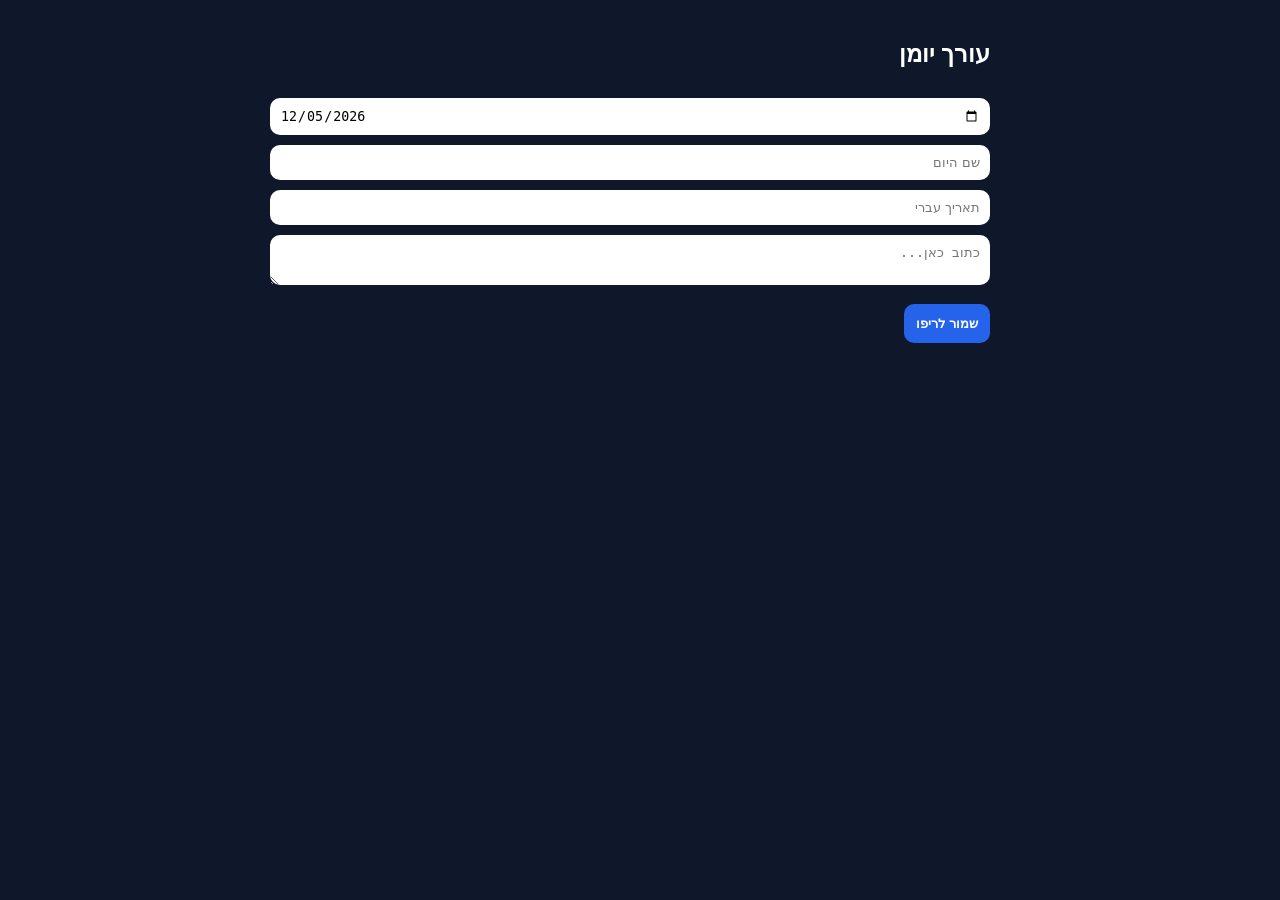
==== editor.html @ 1864f240 "Add editor UI with real save" ====
<!doctype html>
<html lang="he" dir="rtl">
<head>
<meta charset="utf-8" />
<meta name="viewport" content="width=device-width,initial-scale=1" />
<title>עורך יומן</title>
<style>
body{margin:0;font-family:Arial;background:#0f172a;color:#fff}
.wrap{max-width:700px;margin:auto;padding:20px}
input,textarea{width:100%;margin-top:10px;padding:10px;border-radius:10px;border:none}
button{margin-top:15px;padding:12px;border-radius:10px;border:none;background:#2563eb;color:#fff;font-weight:bold}
</style>
</head>
<body>
<div class="wrap">
<h2>עורך יומן</h2>

<input id="date" type="date">
<input id="day" placeholder="שם היום">
<input id="hebrew" placeholder="תאריך עברי">
<textarea id="notes" placeholder="כתוב כאן..."></textarea>

<button onclick="save()">שמור לריפו</button>

</div>

<script>
document.getElementById("date").value = new Date().toISOString().slice(0,10);

async function save(){
  const token = localStorage.getItem("gh") || prompt("הדבק token");
  if(!token) return alert("אין token");
  localStorage.setItem("gh", token);

  const date = document.getElementById("date").value;

  const data = {
    day_name: document.getElementById("day").value,
    date_gregorian: date,
    date_hebrew: document.getElementById("hebrew").value,
    events: [],
    notes: document.getElementById("notes").value,
    updated_at: new Date().toISOString()
  };

  const res = await fetch("https://api.github.com/repos/yanivmizrachiy/github-journal/actions/workflows/save-entry.yml/dispatches", {
    method: "POST",
    headers: {
      "Authorization": "Bearer " + token,
      "Accept": "application/vnd.github+json"
    },
    body: JSON.stringify({
      ref: "main",
      inputs: {
        date: date,
        content: JSON.stringify(data, null, 2)
      }
    })
  });

  if(res.ok){
    alert("נשמר לריפו ✅");
  } else {
    alert("שגיאה");
  }
}
</script>

</body>
</html>
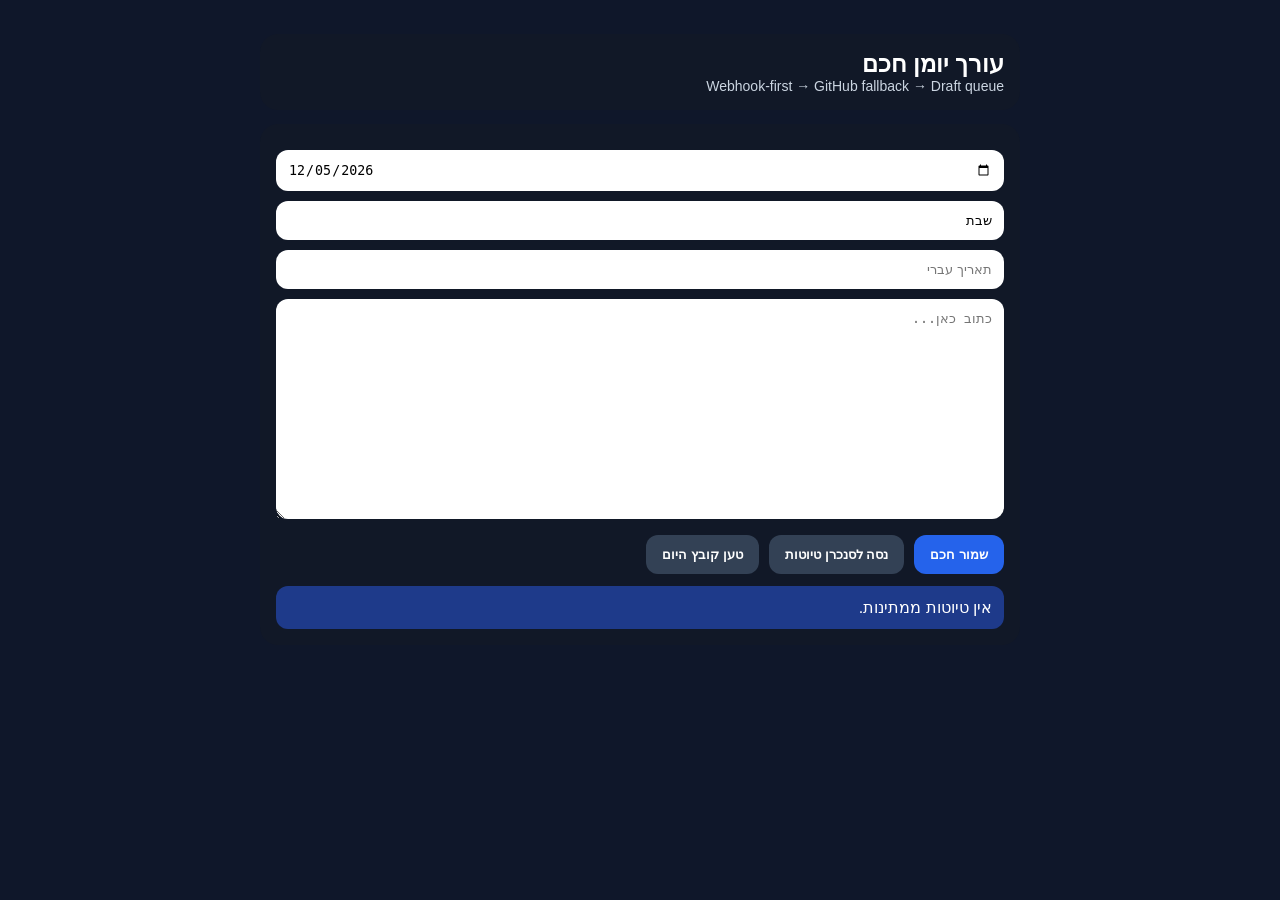
==== commit cc96ca4f: "Upgrade editor to smart hybrid save with queue" ====
--- a/editor.html
+++ b/editor.html
@@ -3,68 +3,256 @@
 <head>
 <meta charset="utf-8" />
 <meta name="viewport" content="width=device-width,initial-scale=1" />
-<title>עורך יומן</title>
+<title>עורך יומן חכם</title>
 <style>
-body{margin:0;font-family:Arial;background:#0f172a;color:#fff}
-.wrap{max-width:700px;margin:auto;padding:20px}
-input,textarea{width:100%;margin-top:10px;padding:10px;border-radius:10px;border:none}
-button{margin-top:15px;padding:12px;border-radius:10px;border:none;background:#2563eb;color:#fff;font-weight:bold}
+body{margin:0;font-family:Arial,sans-serif;background:#0f172a;color:#fff}
+.wrap{max-width:760px;margin:auto;padding:20px}
+.card{background:#111827;border-radius:18px;padding:16px;margin-top:14px}
+input,textarea{width:100%;margin-top:10px;padding:12px;border-radius:12px;border:none;box-sizing:border-box}
+textarea{min-height:220px;resize:vertical}
+button{margin-top:12px;padding:12px 16px;border-radius:12px;border:none;background:#2563eb;color:#fff;font-weight:bold;cursor:pointer}
+button.secondary{background:#334155}
+.row{display:flex;gap:10px;flex-wrap:wrap}
+.msg{margin-top:12px;padding:12px;border-radius:12px;display:none;white-space:pre-wrap}
+.ok{background:#14532d}
+.err{background:#7f1d1d}
+.info{background:#1e3a8a}
+.small{font-size:14px;color:#cbd5e1}
 </style>
 </head>
 <body>
 <div class="wrap">
-<h2>עורך יומן</h2>
-
-<input id="date" type="date">
-<input id="day" placeholder="שם היום">
-<input id="hebrew" placeholder="תאריך עברי">
-<textarea id="notes" placeholder="כתוב כאן..."></textarea>
-
-<button onclick="save()">שמור לריפו</button>
-
+  <div class="card">
+    <h2 style="margin:0">עורך יומן חכם</h2>
+    <div class="small">Webhook-first → GitHub fallback → Draft queue</div>
+  </div>
+
+  <div class="card">
+    <input id="date" type="date">
+    <input id="day" placeholder="שם היום">
+    <input id="hebrew" placeholder="תאריך עברי">
+    <textarea id="notes" placeholder="כתוב כאן..."></textarea>
+
+    <div class="row">
+      <button onclick="saveSmart()">שמור חכם</button>
+      <button class="secondary" onclick="syncPending()">נסה לסנכרן טיוטות</button>
+      <button class="secondary" onclick="loadToday()">טען קובץ היום</button>
+    </div>
+
+    <div id="info" class="msg info"></div>
+    <div id="ok" class="msg ok"></div>
+    <div id="err" class="msg err"></div>
+  </div>
 </div>
 
 <script>
+const REPO = "yanivmizrachiy/github-journal";
+const BRANCH = "main";
+const WEBHOOK_KEY = "journal_webhook_url";
+const TOKEN_KEY = "gh";
+const QUEUE_KEY = "journal_pending_queue";
+
 document.getElementById("date").value = new Date().toISOString().slice(0,10);
 
-async function save(){
-  const token = localStorage.getItem("gh") || prompt("הדבק token");
-  if(!token) return alert("אין token");
-  localStorage.setItem("gh", token);
-
-  const date = document.getElementById("date").value;
-
-  const data = {
-    day_name: document.getElementById("day").value,
+function el(id){ return document.getElementById(id); }
+function hideMsgs(){ ["info","ok","err"].forEach(id => el(id).style.display="none"); }
+function show(id, text){ hideMsgs(); el(id).textContent=text; el(id).style.display="block"; }
+
+function b64(str){ return btoa(unescape(encodeURIComponent(str))); }
+
+function getDayName(dateStr){
+  const d = new Date(dateStr + "T12:00:00");
+  return ["יום ראשון","יום שני","יום שלישי","יום רביעי","יום חמישי","יום שישי","שבת"][d.getDay()];
+}
+
+function buildData(){
+  const date = el("date").value || new Date().toISOString().slice(0,10);
+  return {
+    day_name: el("day").value.trim() || getDayName(date),
     date_gregorian: date,
-    date_hebrew: document.getElementById("hebrew").value,
+    date_hebrew: el("hebrew").value.trim(),
     events: [],
-    notes: document.getElementById("notes").value,
+    notes: el("notes").value,
     updated_at: new Date().toISOString()
   };
-
-  const res = await fetch("https://api.github.com/repos/yanivmizrachiy/github-journal/actions/workflows/save-entry.yml/dispatches", {
-    method: "POST",
+}
+
+function getQueue(){
+  try { return JSON.parse(localStorage.getItem(QUEUE_KEY) || "[]"); }
+  catch { return []; }
+}
+
+function setQueue(q){
+  localStorage.setItem(QUEUE_KEY, JSON.stringify(q));
+}
+
+function enqueueDraft(item){
+  const q = getQueue();
+  const idx = q.findIndex(x => x.path === item.path);
+  if(idx >= 0) q[idx] = item; else q.push(item);
+  setQueue(q);
+}
+
+function removeDraft(path){
+  setQueue(getQueue().filter(x => x.path !== path));
+}
+
+async function getExistingSha(path, token){
+  const res = await fetch(`https://api.github.com/repos/${REPO}/contents/${path}?ref=${BRANCH}`, {
     headers: {
       "Authorization": "Bearer " + token,
       "Accept": "application/vnd.github+json"
+    }
+  });
+  if(res.status === 404) return null;
+  if(!res.ok) throw new Error("שגיאה בשליפת SHA");
+  const data = await res.json();
+  return data.sha || null;
+}
+
+async function saveViaGitHub(path, raw, token){
+  if(!token) throw new Error("חסר GitHub token");
+  const sha = await getExistingSha(path, token);
+  const body = {
+    message: `save journal ${path.split("/").pop().replace(".json","")}`,
+    content: b64(raw),
+    branch: BRANCH
+  };
+  if(sha) body.sha = sha;
+
+  const res = await fetch(`https://api.github.com/repos/${REPO}/contents/${path}`, {
+    method: "PUT",
+    headers: {
+      "Authorization": "Bearer " + token,
+      "Accept": "application/vnd.github+json",
+      "Content-Type": "application/json"
     },
+    body: JSON.stringify(body)
+  });
+
+  if(!res.ok){
+    const txt = await res.text();
+    throw new Error("GitHub save failed: " + txt);
+  }
+  return true;
+}
+
+async function saveViaWebhook(path, raw, webhookUrl){
+  const res = await fetch(webhookUrl, {
+    method: "POST",
+    headers: { "Content-Type": "application/json" },
     body: JSON.stringify({
-      ref: "main",
-      inputs: {
-        date: date,
-        content: JSON.stringify(data, null, 2)
-      }
+      repo: REPO,
+      branch: BRANCH,
+      path,
+      content: JSON.parse(raw)
     })
   });
-
-  if(res.ok){
-    alert("נשמר לריפו ✅");
-  } else {
-    alert("שגיאה");
-  }
-}
+  if(!res.ok){
+    const txt = await res.text();
+    throw new Error("Webhook save failed: " + txt);
+  }
+  return true;
+}
+
+async function smartSaveOne(item, silent=false){
+  const webhookUrl = localStorage.getItem(WEBHOOK_KEY) || "";
+  const token = localStorage.getItem(TOKEN_KEY) || "";
+
+  if(webhookUrl){
+    try{
+      await saveViaWebhook(item.path, item.raw, webhookUrl);
+      removeDraft(item.path);
+      if(!silent) show("ok","נשמר דרך webhook ✅");
+      return "webhook";
+    }catch(e){}
+  }
+
+  if(token){
+    try{
+      await saveViaGitHub(item.path, item.raw, token);
+      removeDraft(item.path);
+      if(!silent) show("ok","נשמר ישירות לריפו ✅");
+      return "github";
+    }catch(e){}
+  }
+
+  enqueueDraft(item);
+  if(!silent) show("err","לא נשמר לשרת. נשמרה טיוטה מקומית ומחכה לסנכרון.");
+  return "queued";
+}
+
+async function saveSmart(){
+  try{
+    const data = buildData();
+    const date = data.date_gregorian;
+    const path = `entries/${date}.json`;
+    const raw = JSON.stringify(data, null, 2);
+
+    if(!localStorage.getItem(TOKEN_KEY) && !localStorage.getItem(WEBHOOK_KEY)){
+      const token = prompt("הדבק GitHub token, או בטל אם תרצה לעבוד כרגע עם טיוטה מקומית בלבד");
+      if(token) localStorage.setItem(TOKEN_KEY, token.trim());
+    }
+
+    show("info","מנסה לשמור...");
+    await smartSaveOne({ path, raw, updated_at: new Date().toISOString() });
+  }catch(e){
+    show("err","שגיאה: " + e.message);
+  }
+}
+
+async function syncPending(){
+  const q = getQueue();
+  if(!q.length){
+    show("info","אין טיוטות ממתינות.");
+    return;
+  }
+
+  let ok = 0, fail = 0;
+  for(const item of q.slice()){
+    try{
+      const mode = await smartSaveOne(item, true);
+      if(mode === "queued") fail++;
+      else ok++;
+    }catch{
+      fail++;
+    }
+  }
+
+  const left = getQueue().length;
+  if(left === 0) show("ok",`הסנכרון הושלם. נשמרו ${ok} פריטים ✅`);
+  else show("err",`נשמרו ${ok} פריטים, נשארו ${left} ממתינים.`);
+}
+
+async function loadToday(){
+  const date = el("date").value || new Date().toISOString().slice(0,10);
+  try{
+    const res = await fetch(`./entries/${date}.json?ts=${Date.now()}`);
+    if(!res.ok) throw new Error("לא נמצא קובץ ליום הזה");
+    const data = await res.json();
+    el("day").value = data.day_name || "";
+    el("hebrew").value = data.date_hebrew || "";
+    el("notes").value = data.notes || "";
+    show("ok","קובץ היום נטען.");
+  }catch(e){
+    const q = getQueue();
+    const local = q.find(x => x.path === `entries/${date}.json`);
+    if(local){
+      const data = JSON.parse(local.raw);
+      el("day").value = data.day_name || "";
+      el("hebrew").value = data.date_hebrew || "";
+      el("notes").value = data.notes || "";
+      show("info","נטענה טיוטה מקומית שמחכה לסנכרון.");
+      return;
+    }
+    show("err", e.message);
+  }
+}
+
+window.addEventListener("load", () => {
+  el("day").value = getDayName(el("date").value);
+  syncPending();
+});
 </script>
-
 </body>
 </html>
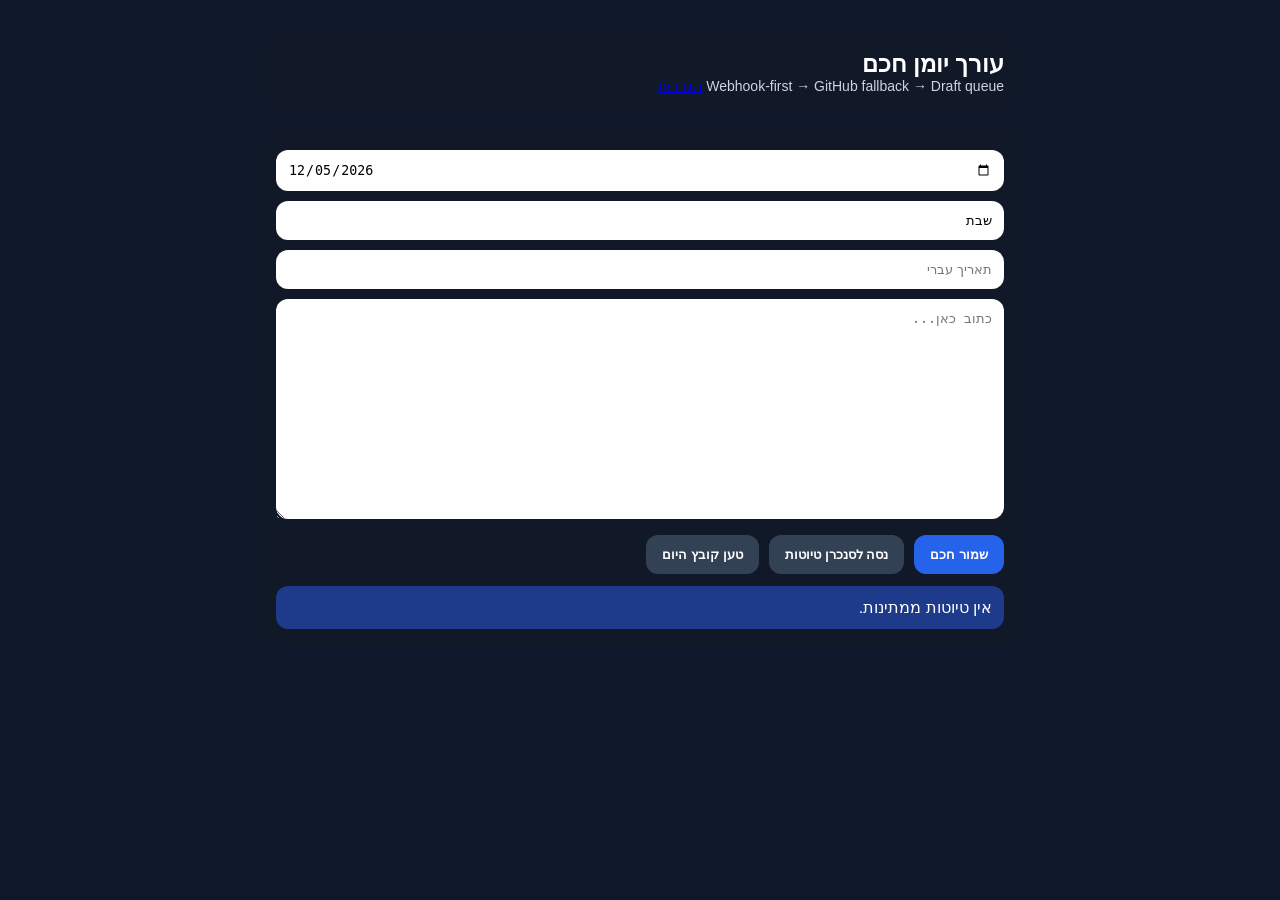
==== commit 7150e512: "Add settings page for token webhook and drafts" ====
--- a/editor.html
+++ b/editor.html
@@ -19,13 +19,15 @@
 .info{background:#1e3a8a}
 .small{font-size:14px;color:#cbd5e1}
 </style>
+  <link rel="manifest" href="./manifest.json" />
 </head>
 <body>
 <div class="wrap">
   <div class="card">
     <h2 style="margin:0">עורך יומן חכם</h2>
-    <div class="small">Webhook-first → GitHub fallback → Draft queue</div>
-  </div>
+    <div class="small">Webhook-first → GitHub fallback → Draft queue        <a class="btn secondary" href="./settings.html">הגדרות</a>
+      </div>
+    </div>
 
   <div class="card">
     <input id="date" type="date">
@@ -254,5 +256,6 @@
   syncPending();
 });
 </script>
+<script>if('serviceWorker' in navigator){navigator.serviceWorker.register('./sw.js');}</script>
 </body>
 </html>
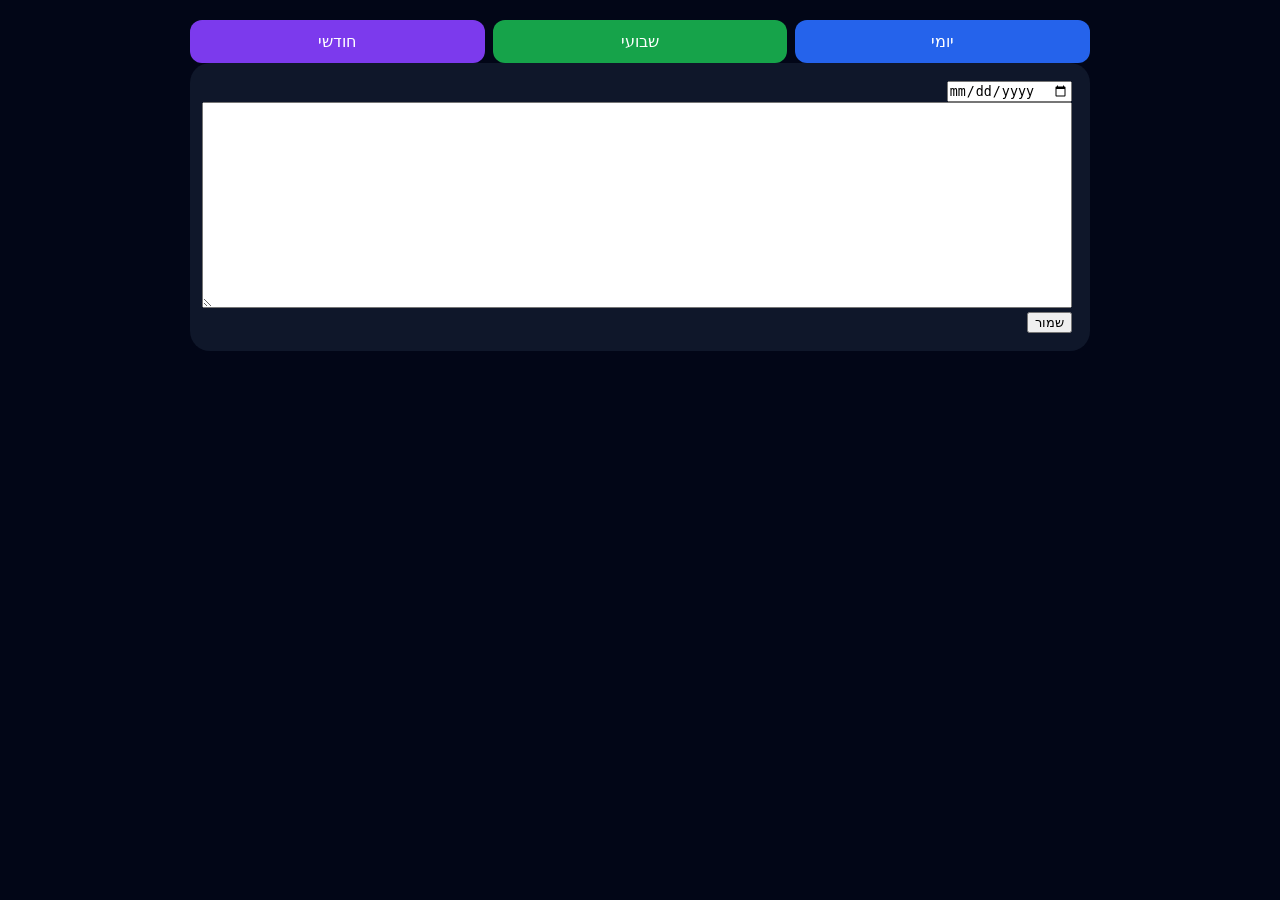
==== commit 5fd38312: "REAL: css separation + real daily data save" ====
--- a/editor.html
+++ b/editor.html
@@ -1,261 +1,47 @@
 <!doctype html>
 <html lang="he" dir="rtl">
 <head>
-<meta charset="utf-8" />
-<meta name="viewport" content="width=device-width,initial-scale=1" />
-<title>עורך יומן חכם</title>
-<style>
-body{margin:0;font-family:Arial,sans-serif;background:#0f172a;color:#fff}
-.wrap{max-width:760px;margin:auto;padding:20px}
-.card{background:#111827;border-radius:18px;padding:16px;margin-top:14px}
-input,textarea{width:100%;margin-top:10px;padding:12px;border-radius:12px;border:none;box-sizing:border-box}
-textarea{min-height:220px;resize:vertical}
-button{margin-top:12px;padding:12px 16px;border-radius:12px;border:none;background:#2563eb;color:#fff;font-weight:bold;cursor:pointer}
-button.secondary{background:#334155}
-.row{display:flex;gap:10px;flex-wrap:wrap}
-.msg{margin-top:12px;padding:12px;border-radius:12px;display:none;white-space:pre-wrap}
-.ok{background:#14532d}
-.err{background:#7f1d1d}
-.info{background:#1e3a8a}
-.small{font-size:14px;color:#cbd5e1}
-</style>
-  <link rel="manifest" href="./manifest.json" />
+<meta charset="utf-8">
+<title>כתיבה</title>
+<link rel="stylesheet" href="./assets/styles.css">
 </head>
 <body>
+
 <div class="wrap">
-  <div class="card">
-    <h2 style="margin:0">עורך יומן חכם</h2>
-    <div class="small">Webhook-first → GitHub fallback → Draft queue        <a class="btn secondary" href="./settings.html">הגדרות</a>
-      </div>
-    </div>
 
-  <div class="card">
-    <input id="date" type="date">
-    <input id="day" placeholder="שם היום">
-    <input id="hebrew" placeholder="תאריך עברי">
-    <textarea id="notes" placeholder="כתוב כאן..."></textarea>
+<div class="nav">
+<a class="daily" href="./index.html">יומי</a>
+<a class="weekly" href="./history.html">שבועי</a>
+<a class="monthly" href="./month.html">חודשי</a>
+</div>
 
-    <div class="row">
-      <button onclick="saveSmart()">שמור חכם</button>
-      <button class="secondary" onclick="syncPending()">נסה לסנכרן טיוטות</button>
-      <button class="secondary" onclick="loadToday()">טען קובץ היום</button>
-    </div>
+<div class="card">
+<input type="date" id="date">
+<textarea id="text" style="width:100%;height:200px"></textarea>
+<button onclick="save()">שמור</button>
+</div>
 
-    <div id="info" class="msg info"></div>
-    <div id="ok" class="msg ok"></div>
-    <div id="err" class="msg err"></div>
-  </div>
 </div>
 
 <script>
-const REPO = "yanivmizrachiy/github-journal";
-const BRANCH = "main";
-const WEBHOOK_KEY = "journal_webhook_url";
-const TOKEN_KEY = "gh";
-const QUEUE_KEY = "journal_pending_queue";
+async function save(){
+  const date=document.getElementById("date").value;
+  const text=document.getElementById("text").value;
 
-document.getElementById("date").value = new Date().toISOString().slice(0,10);
+  if(!date)return alert("בחר תאריך");
 
-function el(id){ return document.getElementById(id); }
-function hideMsgs(){ ["info","ok","err"].forEach(id => el(id).style.display="none"); }
-function show(id, text){ hideMsgs(); el(id).textContent=text; el(id).style.display="block"; }
+  const data={
+    notes:text,
+    events:[]
+  };
 
-function b64(str){ return btoa(unescape(encodeURIComponent(str))); }
+  const blob=new Blob([JSON.stringify(data,null,2)],{type:"application/json"});
+  const a=document.createElement("a");
+  a.href=URL.createObjectURL(blob);
+  a.download=date+".json";
+  a.click();
+}
+</script>
 
-function getDayName(dateStr){
-  const d = new Date(dateStr + "T12:00:00");
-  return ["יום ראשון","יום שני","יום שלישי","יום רביעי","יום חמישי","יום שישי","שבת"][d.getDay()];
-}
-
-function buildData(){
-  const date = el("date").value || new Date().toISOString().slice(0,10);
-  return {
-    day_name: el("day").value.trim() || getDayName(date),
-    date_gregorian: date,
-    date_hebrew: el("hebrew").value.trim(),
-    events: [],
-    notes: el("notes").value,
-    updated_at: new Date().toISOString()
-  };
-}
-
-function getQueue(){
-  try { return JSON.parse(localStorage.getItem(QUEUE_KEY) || "[]"); }
-  catch { return []; }
-}
-
-function setQueue(q){
-  localStorage.setItem(QUEUE_KEY, JSON.stringify(q));
-}
-
-function enqueueDraft(item){
-  const q = getQueue();
-  const idx = q.findIndex(x => x.path === item.path);
-  if(idx >= 0) q[idx] = item; else q.push(item);
-  setQueue(q);
-}
-
-function removeDraft(path){
-  setQueue(getQueue().filter(x => x.path !== path));
-}
-
-async function getExistingSha(path, token){
-  const res = await fetch(`https://api.github.com/repos/${REPO}/contents/${path}?ref=${BRANCH}`, {
-    headers: {
-      "Authorization": "Bearer " + token,
-      "Accept": "application/vnd.github+json"
-    }
-  });
-  if(res.status === 404) return null;
-  if(!res.ok) throw new Error("שגיאה בשליפת SHA");
-  const data = await res.json();
-  return data.sha || null;
-}
-
-async function saveViaGitHub(path, raw, token){
-  if(!token) throw new Error("חסר GitHub token");
-  const sha = await getExistingSha(path, token);
-  const body = {
-    message: `save journal ${path.split("/").pop().replace(".json","")}`,
-    content: b64(raw),
-    branch: BRANCH
-  };
-  if(sha) body.sha = sha;
-
-  const res = await fetch(`https://api.github.com/repos/${REPO}/contents/${path}`, {
-    method: "PUT",
-    headers: {
-      "Authorization": "Bearer " + token,
-      "Accept": "application/vnd.github+json",
-      "Content-Type": "application/json"
-    },
-    body: JSON.stringify(body)
-  });
-
-  if(!res.ok){
-    const txt = await res.text();
-    throw new Error("GitHub save failed: " + txt);
-  }
-  return true;
-}
-
-async function saveViaWebhook(path, raw, webhookUrl){
-  const res = await fetch(webhookUrl, {
-    method: "POST",
-    headers: { "Content-Type": "application/json" },
-    body: JSON.stringify({
-      repo: REPO,
-      branch: BRANCH,
-      path,
-      content: JSON.parse(raw)
-    })
-  });
-  if(!res.ok){
-    const txt = await res.text();
-    throw new Error("Webhook save failed: " + txt);
-  }
-  return true;
-}
-
-async function smartSaveOne(item, silent=false){
-  const webhookUrl = localStorage.getItem(WEBHOOK_KEY) || "";
-  const token = localStorage.getItem(TOKEN_KEY) || "";
-
-  if(webhookUrl){
-    try{
-      await saveViaWebhook(item.path, item.raw, webhookUrl);
-      removeDraft(item.path);
-      if(!silent) show("ok","נשמר דרך webhook ✅");
-      return "webhook";
-    }catch(e){}
-  }
-
-  if(token){
-    try{
-      await saveViaGitHub(item.path, item.raw, token);
-      removeDraft(item.path);
-      if(!silent) show("ok","נשמר ישירות לריפו ✅");
-      return "github";
-    }catch(e){}
-  }
-
-  enqueueDraft(item);
-  if(!silent) show("err","לא נשמר לשרת. נשמרה טיוטה מקומית ומחכה לסנכרון.");
-  return "queued";
-}
-
-async function saveSmart(){
-  try{
-    const data = buildData();
-    const date = data.date_gregorian;
-    const path = `entries/${date}.json`;
-    const raw = JSON.stringify(data, null, 2);
-
-    if(!localStorage.getItem(TOKEN_KEY) && !localStorage.getItem(WEBHOOK_KEY)){
-      const token = prompt("הדבק GitHub token, או בטל אם תרצה לעבוד כרגע עם טיוטה מקומית בלבד");
-      if(token) localStorage.setItem(TOKEN_KEY, token.trim());
-    }
-
-    show("info","מנסה לשמור...");
-    await smartSaveOne({ path, raw, updated_at: new Date().toISOString() });
-  }catch(e){
-    show("err","שגיאה: " + e.message);
-  }
-}
-
-async function syncPending(){
-  const q = getQueue();
-  if(!q.length){
-    show("info","אין טיוטות ממתינות.");
-    return;
-  }
-
-  let ok = 0, fail = 0;
-  for(const item of q.slice()){
-    try{
-      const mode = await smartSaveOne(item, true);
-      if(mode === "queued") fail++;
-      else ok++;
-    }catch{
-      fail++;
-    }
-  }
-
-  const left = getQueue().length;
-  if(left === 0) show("ok",`הסנכרון הושלם. נשמרו ${ok} פריטים ✅`);
-  else show("err",`נשמרו ${ok} פריטים, נשארו ${left} ממתינים.`);
-}
-
-async function loadToday(){
-  const date = el("date").value || new Date().toISOString().slice(0,10);
-  try{
-    const res = await fetch(`./entries/${date}.json?ts=${Date.now()}`);
-    if(!res.ok) throw new Error("לא נמצא קובץ ליום הזה");
-    const data = await res.json();
-    el("day").value = data.day_name || "";
-    el("hebrew").value = data.date_hebrew || "";
-    el("notes").value = data.notes || "";
-    show("ok","קובץ היום נטען.");
-  }catch(e){
-    const q = getQueue();
-    const local = q.find(x => x.path === `entries/${date}.json`);
-    if(local){
-      const data = JSON.parse(local.raw);
-      el("day").value = data.day_name || "";
-      el("hebrew").value = data.date_hebrew || "";
-      el("notes").value = data.notes || "";
-      show("info","נטענה טיוטה מקומית שמחכה לסנכרון.");
-      return;
-    }
-    show("err", e.message);
-  }
-}
-
-window.addEventListener("load", () => {
-  el("day").value = getDayName(el("date").value);
-  syncPending();
-});
-</script>
-<script>if('serviceWorker' in navigator){navigator.serviceWorker.register('./sw.js');}</script>
 </body>
 </html>
--- a/assets/styles.css
+++ b/assets/styles.css
@@ -0,0 +1,13 @@
+body{background:#020617;color:white;font-family:Arial;margin:0}
+.wrap{max-width:900px;margin:auto;padding:20px}
+.card{background:#0f172a;border-radius:20px;padding:18px;margin-bottom:16px}
+.day{font-size:60px;text-align:center}
+.greg{font-size:30px;text-align:center}
+.heb{font-size:24px;text-align:center;color:#93c5fd}
+.box{white-space:pre-wrap;font-size:18px}
+.nav{display:flex;gap:8px}
+.nav a{flex:1;text-align:center;padding:12px;border-radius:12px;color:white;text-decoration:none}
+.daily{background:#2563eb}
+.weekly{background:#16a34a}
+.monthly{background:#7c3aed}
+.editor{background:#ea580c}
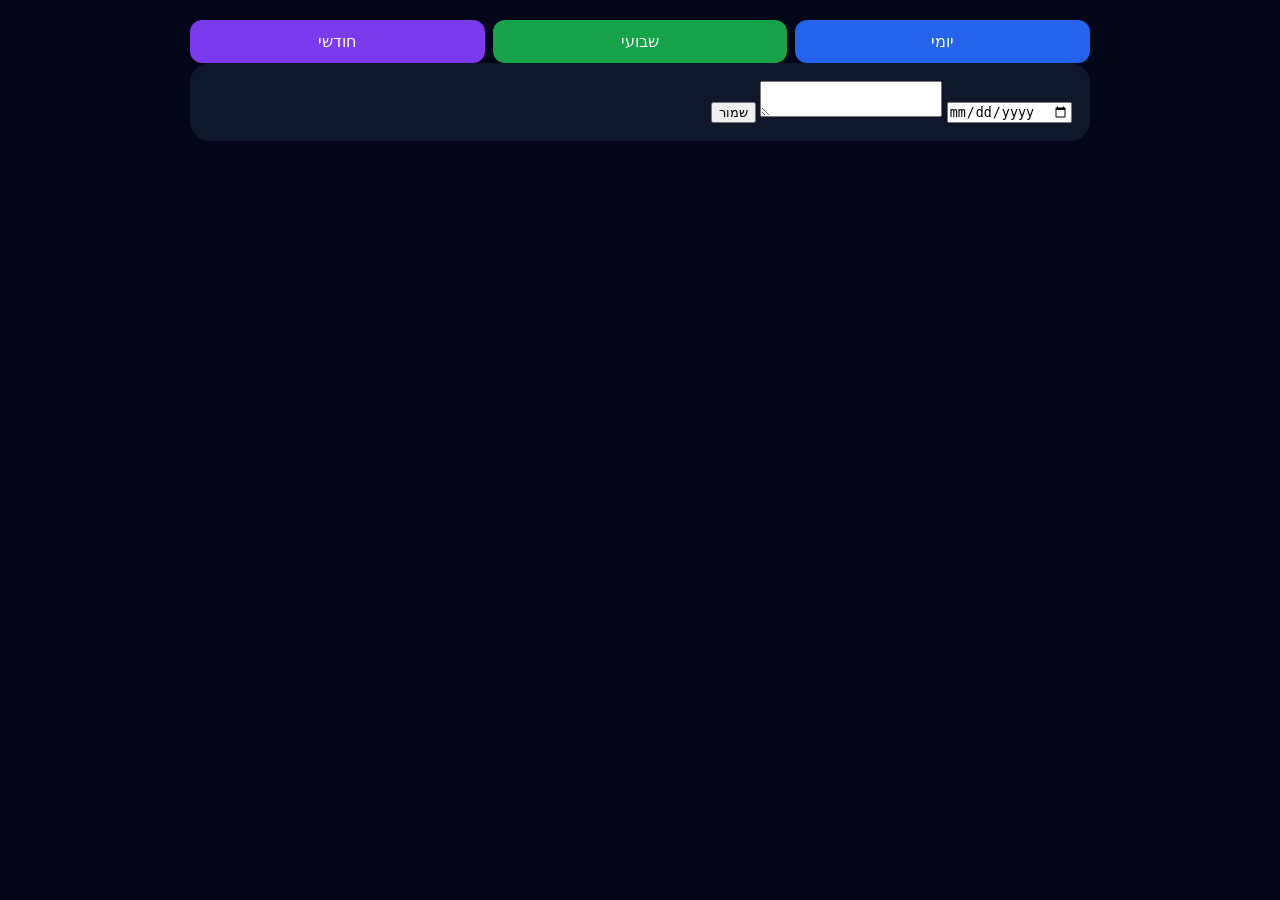
==== commit b359ea78: "REAL: save data directly to GitHub" ====
--- a/editor.html
+++ b/editor.html
@@ -17,29 +17,47 @@
 
 <div class="card">
 <input type="date" id="date">
-<textarea id="text" style="width:100%;height:200px"></textarea>
+<textarea id="text"></textarea>
 <button onclick="save()">שמור</button>
 </div>
 
 </div>
 
 <script>
+const REPO="yanivmizrachiy/github-journal";
+
 async function save(){
   const date=document.getElementById("date").value;
   const text=document.getElementById("text").value;
 
   if(!date)return alert("בחר תאריך");
 
-  const data={
+  const token=prompt("הכנס GitHub Token");
+
+  const path="entries/"+date+".json";
+
+  const content=btoa(unescape(encodeURIComponent(JSON.stringify({
     notes:text,
     events:[]
-  };
+  },null,2))));
 
-  const blob=new Blob([JSON.stringify(data,null,2)],{type:"application/json"});
-  const a=document.createElement("a");
-  a.href=URL.createObjectURL(blob);
-  a.download=date+".json";
-  a.click();
+  const res=await fetch(`https://api.github.com/repos/${REPO}/contents/${path}`,{
+    method:"PUT",
+    headers:{
+      "Authorization":"Bearer "+token,
+      "Content-Type":"application/json"
+    },
+    body:JSON.stringify({
+      message:"save "+date,
+      content:content
+    })
+  });
+
+  if(res.ok){
+    alert("נשמר בהצלחה");
+  }else{
+    alert("שגיאה בשמירה");
+  }
 }
 </script>
 
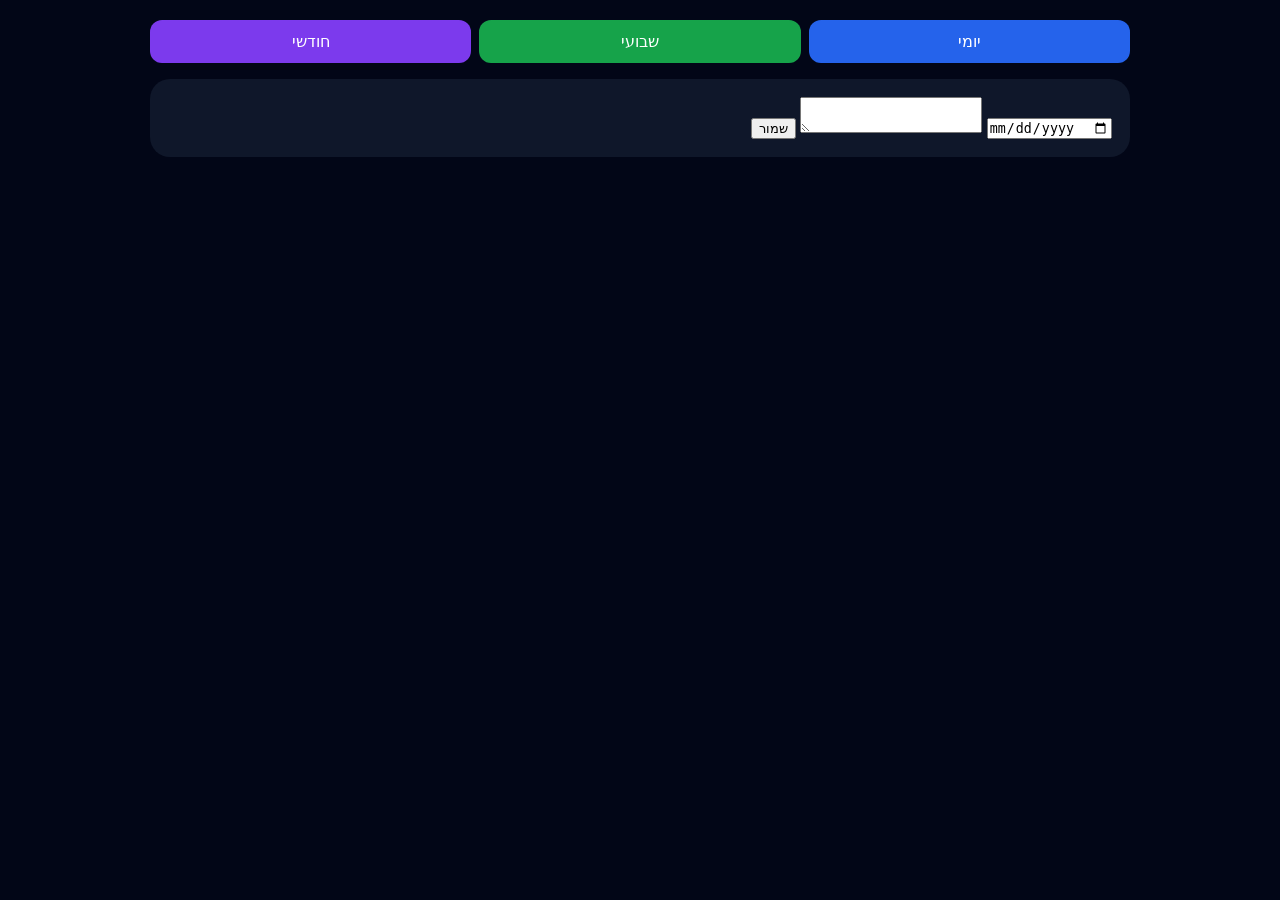
==== commit 6c10bd1f: "Stabilize live site with cache busting and real rules sync" ====
--- a/editor.html
+++ b/editor.html
@@ -3,7 +3,7 @@
 <head>
 <meta charset="utf-8">
 <title>כתיבה</title>
-<link rel="stylesheet" href="./assets/styles.css">
+<link rel="stylesheet" href="./assets/styles.css?v=1775558877">
 </head>
 <body>
 
@@ -24,39 +24,35 @@
 </div>
 
 <script>
-const REPO="yanivmizrachiy/github-journal";
-
 async function save(){
   const date=document.getElementById("date").value;
   const text=document.getElementById("text").value;
 
   if(!date)return alert("בחר תאריך");
 
-  const token=prompt("הכנס GitHub Token");
+  const data={
+    event_type:"save_entry",
+    client_payload:{
+      date:date,
+      data:JSON.stringify({
+        notes:text,
+        events:[]
+      })
+    }
+  };
 
-  const path="entries/"+date+".json";
-
-  const content=btoa(unescape(encodeURIComponent(JSON.stringify({
-    notes:text,
-    events:[]
-  },null,2))));
-
-  const res=await fetch(`https://api.github.com/repos/${REPO}/contents/${path}`,{
-    method:"PUT",
+  const res=await fetch("https://api.github.com/repos/yanivmizrachiy/github-journal/dispatches",{
+    method:"POST",
     headers:{
-      "Authorization":"Bearer "+token,
-      "Content-Type":"application/json"
+      "Accept":"application/vnd.github+json"
     },
-    body:JSON.stringify({
-      message:"save "+date,
-      content:content
-    })
+    body:JSON.stringify(data)
   });
 
   if(res.ok){
-    alert("נשמר בהצלחה");
+    alert("נשמר בענן");
   }else{
-    alert("שגיאה בשמירה");
+    alert("שגיאה בשליחה");
   }
 }
 </script>
--- a/assets/styles.css
+++ b/assets/styles.css
@@ -1,13 +1,28 @@
 body{background:#020617;color:white;font-family:Arial;margin:0}
-.wrap{max-width:900px;margin:auto;padding:20px}
+.wrap{max-width:980px;margin:auto;padding:20px}
 .card{background:#0f172a;border-radius:20px;padding:18px;margin-bottom:16px}
-.day{font-size:60px;text-align:center}
+.day{font-size:56px;text-align:center;font-weight:900}
 .greg{font-size:30px;text-align:center}
 .heb{font-size:24px;text-align:center;color:#93c5fd}
 .box{white-space:pre-wrap;font-size:18px}
-.nav{display:flex;gap:8px}
+.nav{display:flex;gap:8px;flex-wrap:wrap;margin-bottom:16px}
 .nav a{flex:1;text-align:center;padding:12px;border-radius:12px;color:white;text-decoration:none}
 .daily{background:#2563eb}
 .weekly{background:#16a34a}
 .monthly{background:#7c3aed}
 .editor{background:#ea580c}
+.grid{display:grid;grid-template-columns:repeat(7,1fr);gap:6px}
+.day-cell{padding:8px;border-radius:10px;background:#111827;font-size:13px;min-height:96px}
+.label{font-size:10px;margin-top:2px;line-height:1.35}
+.num{font-weight:800;font-size:14px}
+.rosh{background:#facc15 !important;color:#000}
+.holiday{background:#fde047 !important;color:#000}
+.school{background:#22c55e !important;color:#000}
+.shabbat{background:#ec4899 !important}
+.school.shabbat{background:linear-gradient(135deg,#22c55e 0 50%,#ec4899 50% 100%) !important;color:#000}
+.hero-school{background:#22c55e !important;color:#000}
+.hero-shabbat{background:#ec4899 !important;color:#000}
+.hero-school.hero-shabbat{background:linear-gradient(135deg,#22c55e 0 50%,#ec4899 50% 100%) !important;color:#000}
+@media (max-width:900px){
+  .grid{grid-template-columns:repeat(2,1fr)}
+}
